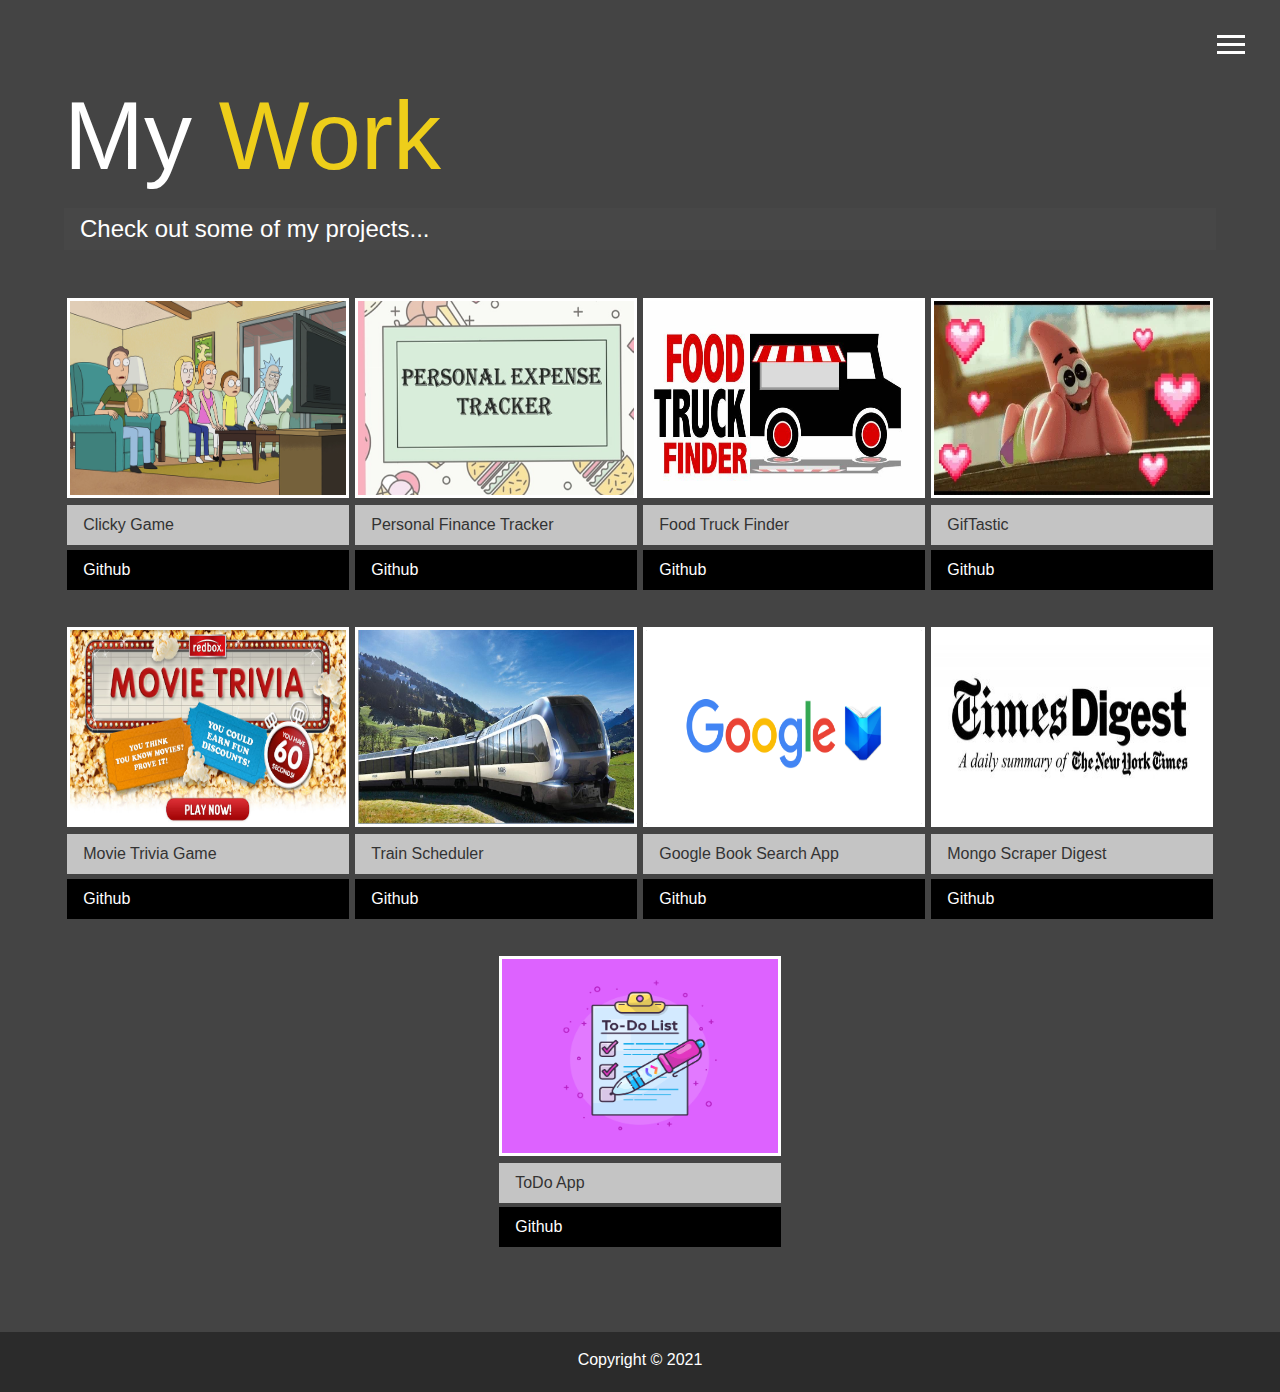
==== work.html @ cc2443f4 "initial portfolio" ====
<!DOCTYPE html>
<html lang="en">

<head>
  <meta charset="UTF-8">
  <meta name="viewport" content="width=device-width, initial-scale=1.0">
  <meta http-equiv="X-UA-Compatible" content="ie=edge">
  <link rel="stylesheet" href="https://use.fontawesome.com/releases/v5.2.0/css/all.css" integrity="sha384-hWVjflwFxL6sNzntih27bfxkr27PmbbK/iSvJ+a4+0owXq79v+lsFkW54bOGbiDQ"
    crossorigin="anonymous">

  <link rel="stylesheet" href="css/main.css">
  <title>View My Work</title>
</head>

<body>
  <header>
    <div class="menu-btn">
      <div class="btn-line"></div>
      <div class="btn-line"></div>
      <div class="btn-line"></div>
    </div>

    <nav class="menu">
      <div class="menu-branding">
        <div class="portrait"></div>
      </div>
      <ul class="menu-nav">
        <li class="nav-item">
          <a href="index.html" class="nav-link">
            Home
          </a>
        </li>
        <li class="nav-item">
          <a href="about.html" class="nav-link">
            About Me
          </a>
        </li>
        <li class="nav-item current">
          <a href="work.html" class="nav-link">
            My Work
          </a>
        </li>
        <li class="nav-item">
          <a href="contact.html" class="nav-link">
            How To Reach Me
          </a>
        </li>
      </ul>
    </nav>
  </header>

  <main id="work">
    <h1 class="lg-heading">
      My
      <span class="text-secondary">Work</span>
    </h1>
    <h2 class="sm-heading">
      Check out some of my projects...
    </h2>
   
    <div class="projects">
    <!-- Project 1 Clicky Game-->
      <div class="item">
        <a href="https://whispering-hollows-87010.herokuapp.com/" rel="noopener noreferrer"
                target="_blank" >
          <img src= "img/projects/project1.png" width="200" height="200"alt="Project">
        </a>
        <a href="https://whispering-hollows-87010.herokuapp.com/"
                rel="noopener noreferrer"
                target="_blank" class="btn-light">
          <i class="fas fa-eye"></i> Clicky Game
        </a>
        <a href="https://github.com/nazim806/clicky-game"
                rel="noopener noreferrer"
                target="_blank" class="btn-dark">
          <i class="fab fa-github"></i> Github
        </a>
      </div>

<!-- Project 2 Finance App-->
      <div class="item">
        <a href="https://nazim806.github.io/finance-app/"
                rel="noopener noreferrer"
                target="_blank">
          <img src="img/projects/project2.png" width="200" height="200" alt="Project">
        </a>
        <a href="https://nazim806.github.io/finance-app/"
                rel="noopener noreferrer"
                target="_blank" class="btn-light">
          <i class="fas fa-eye"></i> Personal Finance Tracker
        </a>
        <a href="https://github.com/nazim806/finance-app"
                rel="noopener noreferrer"
                target="_blank" class="btn-dark">
          <i class="fab fa-github"></i> Github
        </a>
      </div>

<!-- Project 3 Food Truck Finder-->

      <div class="item">
        <a href="http://foodtruck-finder.s3-website-us-west-1.amazonaws.com/"
                rel="noopener noreferrer"
                target="_blank">
          <img src="img/projects/project3.jpg" width="200" height="200" alt="Project">
        </a>
        <a href="http://foodtruck-finder.s3-website-us-west-1.amazonaws.com/"
                rel="noopener noreferrer"
                target="_blank" class="btn-light">
          <i class="fas fa-eye"></i> Food Truck Finder
        </a>
        <a href="https://github.com/nazim806/Food-Truck-Finder"
                rel="noopener noreferrer"
                target="_blank" class="btn-dark">
          <i class="fab fa-github"></i> Github
        </a>
      </div>

      <!-- Project 4 Giphy game Giftastic-->

      <div class="item">
        <a href="https://nazim806.github.io/GifTastic/"
                rel="noopener noreferrer"
                target="_blank">
          <img src="img/projects/project4.webp" width="200" height="200"  alt="Project">
        </a>
        <a href="https://nazim806.github.io/GifTastic/"
                rel="noopener noreferrer"
                target="_blank" class="btn-light">
          <i class="fas fa-eye"></i> GifTastic
        </a>
        <a href="https://github.com/nazim806/GifTastic"
                rel="noopener noreferrer"
                target="_blank" class="btn-dark">
          <i class="fab fa-github"></i> Github
        </a>
      </div>

      <!-- Project 5 Movie Trivia-->

      <div class="item">
        <a href="https://nazim806.github.io/Trivia-Game/"
                rel="noopener noreferrer"
                target="_blank">
          <img src="img/projects/project5.jpg" width ="200" height = "200" alt="Project">
        </a>
        <a href="https://nazim806.github.io/Trivia-Game/"
                rel="noopener noreferrer"
                target="_blank" class="btn-light">
          <i class="fas fa-eye"></i> Movie Trivia Game
        </a>
        <a href="https://github.com/nazim806/Trivia-Game"
                rel="noopener noreferrer"
                target="_blank" class="btn-dark">
          <i class="fab fa-github"></i> Github
        </a>
      </div>


      <!-- Project 6 Train Scheduler-->

      <div class="item">
        <a href="https://nazim806.github.io/Train-Scheduler/"
                rel="noopener noreferrer"
                target="_blank">
          <img src="img/projects/project6.png" width="200" height="200"  alt="Project">
        </a>
        <a href="https://nazim806.github.io/Train-Scheduler/"
                rel="noopener noreferrer"
                target="_blank" class="btn-light">
          <i class="fas fa-eye"></i> Train Scheduler
        </a>
        <a href="https://github.com/nazim806/Train-Scheduler"
                rel="noopener noreferrer"
                target="_blank" class="btn-dark">
          <i class="fab fa-github"></i> Github
        </a>
      </div>

<!-- Project 7 Google Book Search-->

      <div class="item">
        <a href="https://damp-reaches-94807.herokuapp.com/"
                rel="noopener noreferrer"
                target="_blank">
          <img src="img/projects/project7.png" width="200" height="200"  alt="Project">
        </a>
        <a href="https://damp-reaches-94807.herokuapp.com/"
                rel="noopener noreferrer"
                target="_blank" class="btn-light">
          <i class="fas fa-eye"></i> Google Book Search App
        </a>
        <a href="https://github.com/nazim806/google-book-search"
                rel="noopener noreferrer"
                target="_blank" class="btn-dark">
          <i class="fab fa-github"></i> Github
        </a>
      </div>

      <!-- Project 8 Mongo Digest-->

      <div class="item">
        <a href="https://mongo-scraper-digest.herokuapp.com/"
                rel="noopener noreferrer"
                target="_blank">
          <img src="img/projects/project8.jpg" width="200" height="200"  alt="Project">
        </a>
        <a href="https://mongo-scraper-digest.herokuapp.com/"
                rel="noopener noreferrer"
                target="_blank" class="btn-light">
          <i class="fas fa-eye"></i> Mongo Scraper Digest
        </a>
        <a href="https://github.com/nazim806/mongo-scraper-digest"
                rel="noopener noreferrer"
                target="_blank" class="btn-dark">
          <i class="fab fa-github"></i> Github
        </a>
      </div>

    <!--Project 9 -->
   <div class="item">
        <a href="https://damp-fortress-61929.herokuapp.com/"
                rel="noopener noreferrer"
                target="_blank">
          <img src="img/projects/project9.png" width="200" height="200"  alt="Project">
        </a>

        <a href="https://damp-fortress-61929.herokuapp.com/"
                rel="noopener noreferrer"
                target="_blank" class="btn-light">
          <i class="fas fa-eye"></i> ToDo App
        </a>

        <a href="https://github.com/nazim806/ToDoList"
                rel="noopener noreferrer"
                target="_blank" class="btn-dark">
          <i class="fab fa-github"></i> Github
        </a>
      </div>

     <!--Project 10-->

    </div>
  </main>

  <footer id="main-footer">
    Copyright &copy; 2021
  </footer>

  <script src="js/main.js"></script>
</body>

</html>
---- css/main.css ----
.menu-btn {
  position: absolute;
  z-index: 3;
  right: 35px;
  top: 35px;
  cursor: pointer;
  transition: all 0.5s ease-out; }
  .menu-btn .btn-line {
    width: 28px;
    height: 3px;
    margin: 0 0 5px 0;
    background: #fff;
    transition: all 0.5s ease-out; }
  .menu-btn.close {
    transform: rotate(180deg); }
    .menu-btn.close .btn-line:nth-child(1) {
      transform: rotate(45deg) translate(5px, 5px); }
    .menu-btn.close .btn-line:nth-child(2) {
      opacity: 0; }
    .menu-btn.close .btn-line:nth-child(3) {
      transform: rotate(-45deg) translate(7px, -6px); }

.menu {
  position: fixed;
  top: 0;
  width: 100%;
  opacity: 0.9;
  visibility: hidden; }
  .menu.show {
    visibility: visible; }
  .menu-branding, .menu-nav {
    display: flex;
    flex-flow: column wrap;
    align-items: center;
    justify-content: center;
    float: left;
    width: 50%;
    height: 100vh;
    overflow: hidden; }
  .menu-nav {
    margin: 0;
    padding: 0;
    background: #373737;
    list-style: none;
    transform: translate3d(0, -100%, 0);
    transition: all 0.5s ease-out; }
    .menu-nav.show {
      transform: translate3d(0, 0, 0); }
  .menu-branding {
    background: #444;
    transform: translate3d(0, 100%, 0);
    transition: all 0.5s ease-out; }
    .menu-branding.show {
      transform: translate3d(0, 0, 0); }
    .menu-branding .portrait {
      width: 250px;
      height: 250px;
      background: url("../img/portrait.jpg");
      border-radius: 50%;
      border: solid 3px #eece1a; 
    }
  .menu .nav-item {
    transform: translate3d(600px, 0, 0);
    transition: all 0.5s ease-out; }
    .menu .nav-item.show {
      transform: translate3d(0, 0, 0); }
    .menu .nav-item.current > a {
      color: #eece1a; }
  .menu .nav-link {
    display: inline-block;
    position: relative;
    font-size: 40px;
    text-transform: uppercase;
    padding: 1rem 0;
    font-weight: 300;
    color: #fff;
    text-decoration: none;
    transition: all 0.5s ease-out; }
    .menu .nav-link:hover {
      color: chartreuse;
        transform: scale(1.25)
}

.nav-item:nth-child(1) {
  transition-delay: 0.1s; }

.nav-item:nth-child(2) {
  transition-delay: 0.2s; }

.nav-item:nth-child(3) {
  transition-delay: 0.3s; }

.nav-item:nth-child(4) {
  transition-delay: 0.4s; }

* {
  box-sizing: border-box; }

body {
  background: #444;
  color: #fff;
  height: 100%;
  margin: 0;
  font-family: 'Segoe UI', Tahoma, Geneva, Verdana, sans-serif;
  line-height: 1.5; }
  body#bg-img {
    background: url(../img/background.jpg);
    background: rgba(68, 68, 68, 0.9), url(../img/background.jpg);
    background-attachment: fixed;
    background-size: cover; } 

h1,
h2,
h3 {
  margin: 0;
  font-weight: 400; }
  h1.lg-heading,
  h2.lg-heading,
  h3.lg-heading {
    font-size: 6rem; }
  h1.sm-heading,
  h2.sm-heading,
  h3.sm-heading {
    margin-bottom: 2rem;
    padding: 0.2rem 1rem;
    background: rgba(73, 73, 73, 0.5); }

a {
  color: #fff;
  text-decoration: none; }

header {
  position: fixed;
  z-index: 2;
  width: 100%; }

.text-secondary {
  color: #eece1a; }

main {
  padding: 4rem;
  min-height: calc(100vh - 60px); }
  main .icons {
    margin-top: 1rem; }
    main .icons a {
      padding: 0.4rem; }
      main .icons a:hover {
        color: #eece1a;
        transition: all 0.5s ease-out; }
  main#home {
    overflow: hidden; }
    main#home h1 {
      margin-top: 20vh; }

.about-info {
    display: flex;
    flex-direction: column;
    margin: auto;     
  }
.portrait-div{
  display:flex;
  justify-content: center;
  align-items:center;
  margin:1rem;
}

.img-bio{
  display:flex;
  justify-content: space-around;
  
}
  .bio {
    flex-grow:4;
    font-size: 1.5rem; }

  .bio-image{
    
    width:20vw;
    border-radius: 100%;
    
  }
  .jobs{
    display:flex;
    justify-content: space-around;
  }
  
  .about-info .job {
    background: #515151;
    padding: 0.5rem;
    margin:1rem;
    font-size: 1.2rem;
    border-bottom: #eece1a 5px solid; }

.projects {
  
  display: flex;
  flex-wrap: wrap;
  justify-content: space-around;}

  .projects img {
    width: 100%;
    border: 3px #fff solid; }

  .projects img:hover {
      opacity: 0.5;
      border-color: #eece1a;
      transition: all 0.5s ease-out; }
.item{
   border-radius: 5px;
    height: 30%;
    width: 30%;
    margin: 1rem 0;
    cursor: pointer;
    display: flex;
    flex-direction: column;
}

.boxes {
  display: flex;
  flex-wrap: wrap;
  justify-content: space-evenly;
  align-items: center;
  margin-top: 1rem; }
  .boxes div {
    font-size: 2rem;
    border: 3px #fff solid;
    padding: 1.5rem 2.5rem;
    margin-bottom: 3rem;
    transition: all 0.5s ease-out; }
    .boxes div:hover {
      padding: 0.5rem 1.5rem;
      background: #eece1a;
      color: #000; }
      .boxes div:hover span {
        color: #000; }

.btn, .btn-dark, .btn-light {
  display: block;
  padding: 0.5rem 1rem;
  border: 0;
  margin-bottom: 0.3rem; }
  .btn:hover, .btn-dark:hover, .btn-light:hover {
    background: #eece1a;
    color: #000; }

.btn-dark {
  background: black;
  color: #fff; }

.btn-light {
  background: #c4c4c4;
  color: #333; }

#main-footer {
  text-align: center;
  padding: 1rem;
  background: #2b2b2b;
  color: #fff;
  height: 60px; }

@media screen and (min-width: 1171px) {
  .item {
    width:22vw; } }

@media screen and (min-width: 769px) and (max-width: 1170px) {
  .item {
    width:30vw;
    
   } }

@media screen and (max-width: 768px) {
  main {
    align-items: center;
    text-align: center; }
    main .lg-heading {
      line-height: 1;
      margin-bottom: 1rem; }
  ul.menu-nav,
  div.menu-branding {
    float: none;
    width: 100%;
    min-height: 0; }
    ul.menu-nav.show,
    div.menu-branding.show {
      transform: translate3d(0, 0, 0); }

  .menu-nav {
    height: 75vh;
    transform: translate3d(-100%, 0, 0);
    font-size: 24px; }
  .menu-branding {
    height: 25vh;
    transform: translate3d(100%, 0, 0); }
    .menu-branding .portrait {
      background: url("../img/portrait_small.jpg");
      width: 150px;
      height: 150px; }
  .item{
    width:47vw;
  }
}
  

@media screen and (max-width: 500px) {
  main {
    padding: 2rem; }
    main #home h1 {
      margin-top: 10vh; }
    main .lg-heading {
      margin-top: 1rem;
      font-size: 5rem; }
  .item {
    width:90vw;
  } 
}
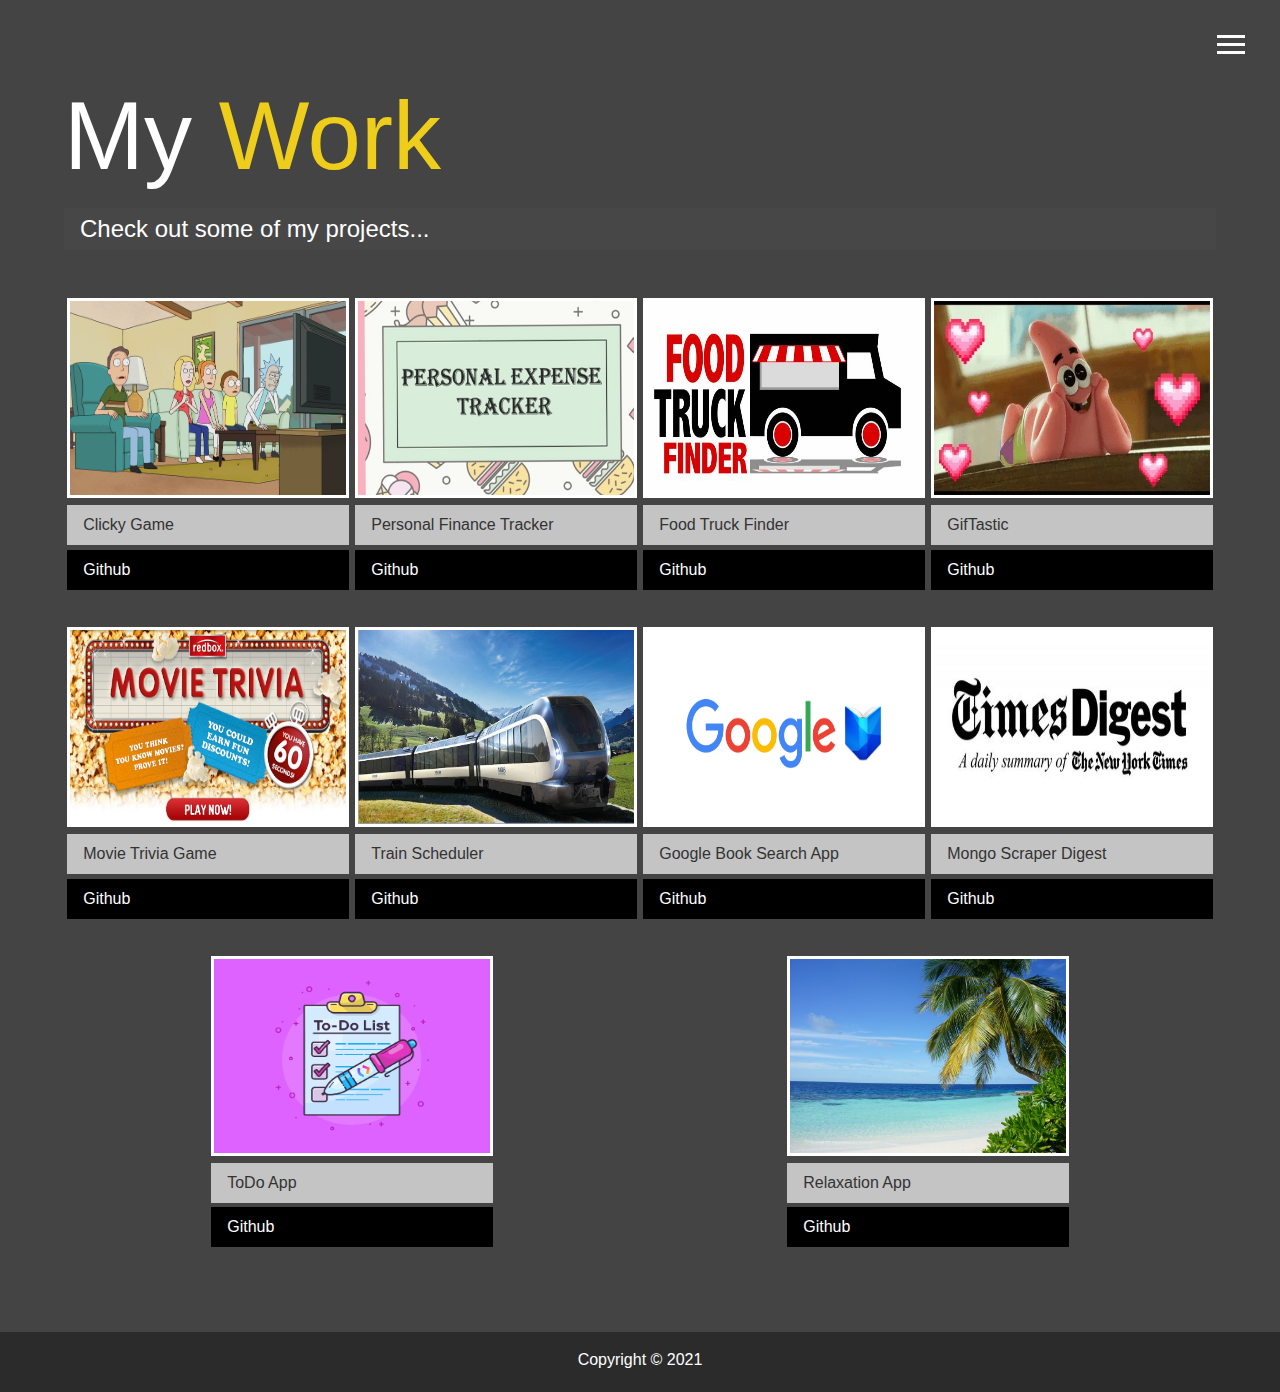
==== commit 4f9c6260: "app added" ====
--- a/work.html
+++ b/work.html
@@ -239,6 +239,25 @@
       </div>
 
      <!--Project 10-->
+     
+     <div class="item">
+      <a href="https://nazim806.github.io/Relaxation-App/"
+              rel="noopener noreferrer"
+              target="_blank">
+        <img src="img/projects/project10.jpg" width="200" height="200"  alt="Project">
+      </a>
+      <a href="https://nazim806.github.io/Relaxation-App/"
+              rel="noopener noreferrer"
+              target="_blank" class="btn-light">
+        <i class="fas fa-eye"></i> Relaxation App
+      </a>
+      <a href="https://github.com/nazim806/Relaxation-App"
+              rel="noopener noreferrer"
+              target="_blank" class="btn-dark">
+        <i class="fab fa-github"></i> Github
+      </a>
+    </div>
+
 
     </div>
   </main>
